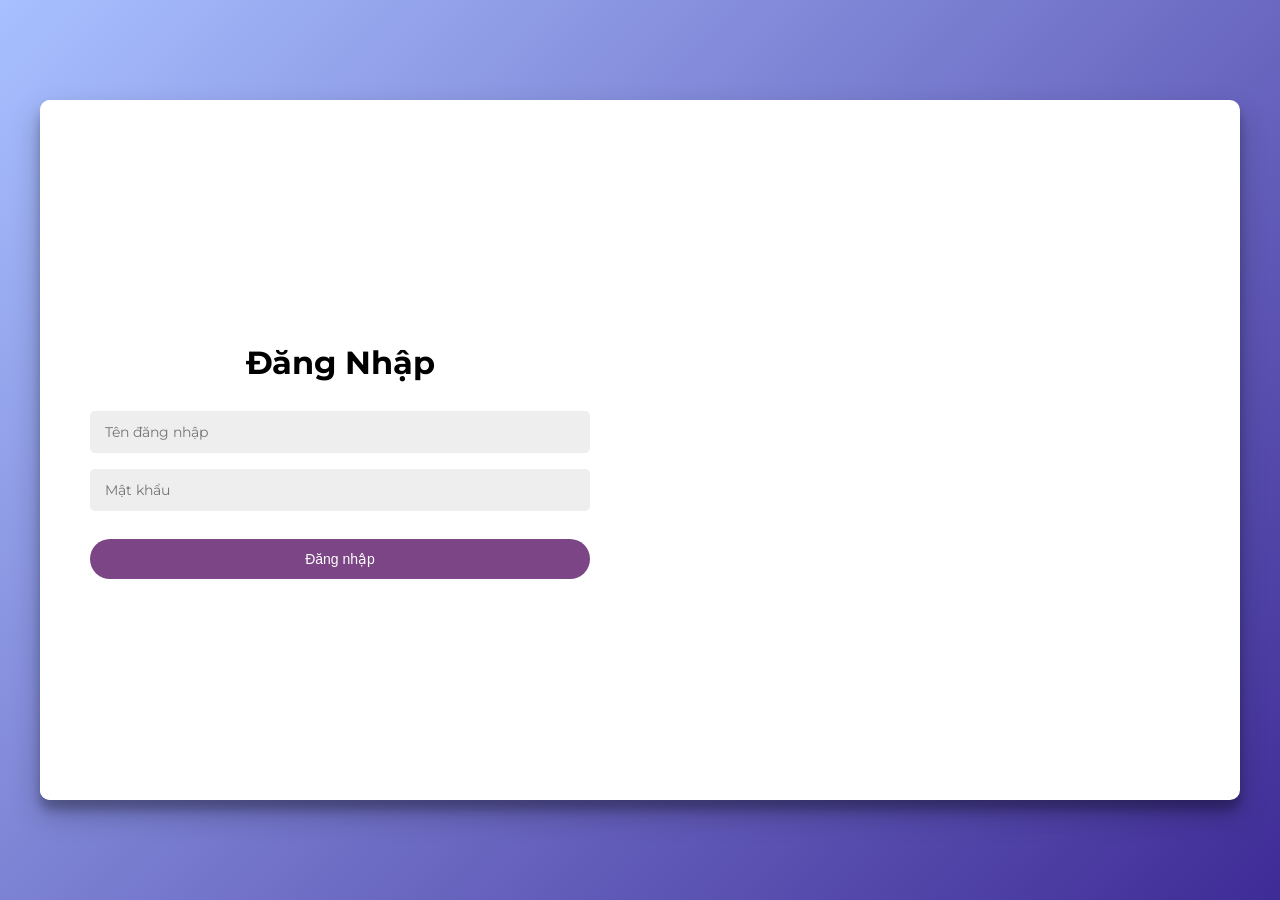
==== wwwroot/LogReg.html @ f047474b "fix API Reg AuthController, fix LogReg.js, upd RegisterRequestDTO, add html n css for Cart, Product," ====
<!DOCTYPE html>
<html lang="en">

<head>
  <meta charset="UTF-8">
  <title>Login & Register</title>
  <link rel="stylesheet" href="./css/LogReg.css">
  <link rel="icon"
    href="https://raw.githubusercontent.com/NMinMin/Image/refs/heads/main/z6593266591621_7e630df8aecd9967d6d82f116a73cbd1.jpg"
    type="image/png">
</head>

<body>

  <div class="container" id="container">
    <div class="form-container sign-up-container">
      <form id="registerForm">
        <h1>Đăng Ký</h1>

        <input type="text" placeholder="Tên đăng nhập" id="regUsername" required />
        <input type="password" placeholder="Mật khẩu" id="regPassword" required minlength="6" />
        <input type="text" placeholder="Họ và tên" id="regFullName" required />
        <input type="email" placeholder="Email" id="regEmail" required />
        <input type="date" placeholder="Ngày sinh" id="regDateOfBirth" required min="1900-01-01" max="2010-12-31" />
        <!-- Giới hạn tuổi từ năm 1900 -->
        <input type="tel" placeholder="Số điện thoại" id="regPhone" required pattern="^0[0-9]{9,10}$"
          title="Số điện thoại bắt đầu bằng 0, 10-11 số" />
        <input type="text" placeholder="Số nhà, đường" id="regAddressLine" required />
        <div class="address-group">
          <input type="text" placeholder="Tỉnh / Thành phố" id="regProvince" required />
          <input type="text" placeholder="Quận / Huyện" id="regDistrict" required />
          <input type="text" placeholder="Phường / Xã" id="regWard" required />
        </div>
        <button type="submit">Đăng ký</button>
      </form>
    </div>

    <div class="form-container sign-in-container">
      <form id="loginForm">
        <h1>Đăng Nhập</h1>
        <input type="text" placeholder="Tên đăng nhập" id="loginUsername" required />
        <input type="password" placeholder="Mật khẩu" id="loginPassword" required />
        <button type="submit">Đăng nhập</button>
      </form>
    </div>

    <div class="overlay-container">
      <div class="overlay">
        <div class="overlay-panel overlay-left">
          <h1>Chào mừng bạn trở lại!</h1>
          <p>Đã có tài khoản?</p>
          <button class="ghost" id="signIn">Đăng nhập</button>
        </div>
        <div class="overlay-panel overlay-right">
          <h1>Chào mừng đến với cửa hàng của chúng tôi!</h1>
          <p>Bạn không có tài khoản?</p>
          <button class="ghost" id="signUp">Đăng ký ngay</button>
        </div>
      </div>
    </div>
  </div>

  <script src="./js/LogReg.js"></script>
</body>

</html>
---- wwwroot/css/LogReg.css ----
@import url('https://fonts.googleapis.com/css?family=Montserrat:400,800');

* {
  box-sizing: border-box;
}

body {
  background: linear-gradient(135deg, #a8c0ff, #3f2b96);
  display: flex;
  justify-content: center;
  align-items: center;
  height: 100vh;
  margin: 0;
  font-family: 'Montserrat', sans-serif;
}

.container {
  background: #fff;
  border-radius: 10px;
  box-shadow: 0 14px 28px rgba(0,0,0,0.25),
              0 10px 10px rgba(0,0,0,0.22);
  position: relative;
  overflow: hidden;
  width: 1200px;
  max-width: 100%;
  min-height: 700px;
}

.form-container {
  position: absolute;
  top: 0;
  height: 100%;
  transition: all 0.6s ease-in-out;
}

.sign-in-container {
  left: 0;
  width: 50%;
  z-index: 2;
}

.sign-up-container {
  left: 0;
  width: 50%;
  opacity: 0;
  z-index: 1;
}

.container.right-panel-active .sign-in-container {
  transform: translateX(100%);
}

.container.right-panel-active .sign-up-container {
  transform: translateX(100%);
  opacity: 1;
  z-index: 5;
}

form {
  background: #fff;
  display: flex;
  flex-direction: column;
  padding: 0 50px;
  height: 100%;
  justify-content: center;
  text-align: center;
}

input {
  background: #eee;
  border: none;
  padding: 12px 15px;
  margin: 8px 0;
  width: 100%;
  font-family: 'Montserrat', sans-serif;
  font-size: 14px;
  color: #555;
  border-radius: 5px;
}

input:focus {
  outline: none;
  box-shadow: 0 0 5px rgba(124, 69, 133, 0.5);
}

/* Fix màu chữ và icon cho input date */
input[type="date"] {
  color: #555;
}

input[type="date"]::-webkit-datetime-edit {
  color: #555;
}

input[type="date"]::-webkit-calendar-picker-indicator {
  filter: brightness(0.6);
}

/* Nhóm 3 input địa chỉ xếp ngang */
.address-group {
  display: flex;
  gap: 15px;
  margin: 8px 0;
}

.address-group input {
  flex: 1;
  margin: 0;
}

button {
  border: none;
  padding: 12px 45px;
  margin-top: 20px;
  background-color: #7C4585;
  color: #fff;
  font-size: 14px;
  cursor: pointer;
  border-radius: 20px;
  transition: 0.3s;
}

button:hover {
  background-color: #3D365C;
}

/* Overlay */
.overlay-container {
  position: absolute;
  top: 0;
  left: 50%;
  width: 50%;
  height: 100%;
  overflow: hidden;
  transition: transform 0.6s ease-in-out;
  z-index: 100;
}

.container.right-panel-active .overlay-container {
  transform: translateX(-100%);
}

.overlay {
  background-image: url(https://raw.githubusercontent.com/NMinMin/Image/refs/heads/main/background.jpg);
  background-size: cover;
  background-position: center;
  background-repeat: no-repeat;
  color: #fff;
  position: relative;
  height: 100%;
  width: 200%;
  left: -100%;
  transform: translateX(0);
  transition: transform 0.6s ease-in-out;
}

.container.right-panel-active .overlay {
  transform: translateX(50%);
}

.overlay-panel {
  position: absolute;
  display: flex;
  flex-direction: column;
  align-items: center;
  justify-content: center;
  padding: 0 40px;
  text-align: center;
  top: 0;
  height: 100%;
  width: 50%;
  transform: translateX(0);
  transition: transform 0.6s ease-in-out;
}

.overlay-left {
  transform: translateX(-20%);
}

.container.right-panel-active .overlay-left {
  transform: translateX(0);
}

.overlay-right {
  right: 0;
  transform: translateX(0);
}

.container.right-panel-active .overlay-right {
  transform: translateX(20%);
}

.ghost {
  background: transparent;
  border: 1px solid #fff;
}

/* Responsive */
@media (max-width: 1024px) {
  .container {
    width: 90%;
    min-height: 650px;
  }

  form {
    padding: 0 30px;
  }

  .overlay-panel {
    padding: 0 20px;
  }
}

@media (max-width: 768px) {
  .container {
    flex-direction: column;
    min-height: auto;
    height: auto;
  }

  .form-container,
  .sign-in-container,
  .sign-up-container {
    position: relative;
    width: 100%;
    height: auto;
    transform: none !important;
    opacity: 1 !important;
    z-index: 1 !important;
  }

  .overlay-container {
    display: none;
  }

  form {
    padding: 40px 20px;
  }

  .address-group {
    flex-direction: column;
    gap: 8px;
  }

  input, button {
    font-size: 16px;
  }

  button {
    width: 100%;
  }
}
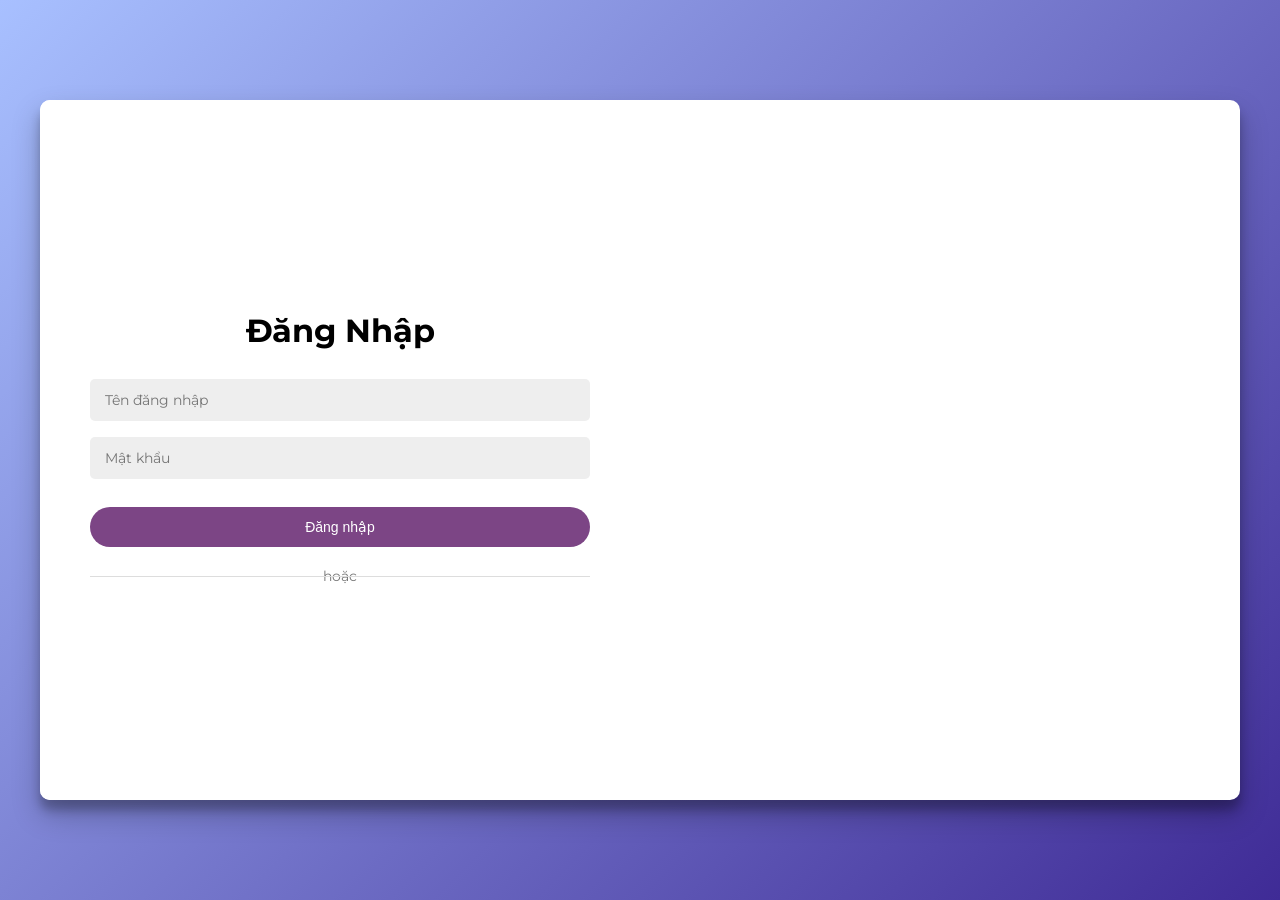
==== commit c62ca5c6: "google login" ====
--- a/wwwroot/LogReg.html
+++ b/wwwroot/LogReg.html
@@ -1,30 +1,27 @@
 <!DOCTYPE html>
-<html lang="en">
-
+<html lang="vi">
 <head>
   <meta charset="UTF-8">
   <title>Login & Register</title>
   <link rel="stylesheet" href="./css/LogReg.css">
-  <link rel="icon"
-    href="https://raw.githubusercontent.com/NMinMin/Image/refs/heads/main/z6593266591621_7e630df8aecd9967d6d82f116a73cbd1.jpg"
-    type="image/png">
+  <link rel="icon" href="https://raw.githubusercontent.com/NMinMin/Image/refs/heads/main/z6593266591621_7e630df8aecd9967d6d82f116a73cbd1.jpg" type="image/png">
+  
+  <!-- Google Identity Services -->
+  <script src="https://accounts.google.com/gsi/client" async defer></script>
 </head>
 
 <body>
-
   <div class="container" id="container">
+    <!-- Form Đăng ký -->
     <div class="form-container sign-up-container">
       <form id="registerForm">
         <h1>Đăng Ký</h1>
-
         <input type="text" placeholder="Tên đăng nhập" id="regUsername" required />
         <input type="password" placeholder="Mật khẩu" id="regPassword" required minlength="6" />
         <input type="text" placeholder="Họ và tên" id="regFullName" required />
         <input type="email" placeholder="Email" id="regEmail" required />
-        <input type="date" placeholder="Ngày sinh" id="regDateOfBirth" required min="1900-01-01" max="2010-12-31" />
-        <!-- Giới hạn tuổi từ năm 1900 -->
-        <input type="tel" placeholder="Số điện thoại" id="regPhone" required pattern="^0[0-9]{9,10}$"
-          title="Số điện thoại bắt đầu bằng 0, 10-11 số" />
+        <input type="date" placeholder="Ngày sinh" id="regDateOfBirth" required />
+        <input type="tel" placeholder="Số điện thoại" id="regPhone" required />
         <input type="text" placeholder="Số nhà, đường" id="regAddressLine" required />
         <div class="address-group">
           <input type="text" placeholder="Tỉnh / Thành phố" id="regProvince" required />
@@ -35,15 +32,23 @@
       </form>
     </div>
 
+    <!-- Form Đăng nhập -->
     <div class="form-container sign-in-container">
       <form id="loginForm">
         <h1>Đăng Nhập</h1>
         <input type="text" placeholder="Tên đăng nhập" id="loginUsername" required />
         <input type="password" placeholder="Mật khẩu" id="loginPassword" required />
         <button type="submit">Đăng nhập</button>
+
+        <!-- Nút Google mới thêm -->
+        <div class="google-divider">
+          <span>hoặc</span>
+        </div>
+        <div id="googleSignInDiv" class="google-btn-container"></div>
       </form>
     </div>
 
+    <!-- Overlay -->
     <div class="overlay-container">
       <div class="overlay">
         <div class="overlay-panel overlay-left">
@@ -52,7 +57,7 @@
           <button class="ghost" id="signIn">Đăng nhập</button>
         </div>
         <div class="overlay-panel overlay-right">
-          <h1>Chào mừng đến với cửa hàng của chúng tôi!</h1>
+          <h1>Chào mừng đến với cửa hàng!</h1>
           <p>Bạn không có tài khoản?</p>
           <button class="ghost" id="signUp">Đăng ký ngay</button>
         </div>
@@ -62,5 +67,4 @@
 
   <script src="./js/LogReg.js"></script>
 </body>
-
 </html>
--- a/wwwroot/css/LogReg.css
+++ b/wwwroot/css/LogReg.css
@@ -249,4 +249,51 @@
   button {
     width: 100%;
   }
+}
+
+/* ====================== GOOGLE BUTTON ====================== */
+.google-divider {
+  margin: 20px 0 15px;
+  text-align: center;
+  position: relative;
+  color: #777;
+  font-size: 14px;
+}
+
+.google-divider::before {
+  content: '';
+  position: absolute;
+  top: 50%;
+  left: 0;
+  right: 0;
+  height: 1px;
+  background: #ddd;
+}
+
+.google-divider span {
+  background: #fff;
+  padding: 0 15px;
+}
+
+.google-btn-container {
+  display: flex;
+  justify-content: center;
+  margin-top: 10px;
+}
+
+.google-btn-container .g_id_signin {
+  width: 100% !important;
+  max-width: 100%;
+}
+
+/* Style đẹp cho nút Google (tự động từ Google nhưng mình override) */
+.g_id_signin {
+  border-radius: 20px !important;
+  box-shadow: 0 4px 12px rgba(0,0,0,0.1) !important;
+  transition: all 0.3s !important;
+}
+
+.g_id_signin:hover {
+  box-shadow: 0 6px 16px rgba(124, 69, 133, 0.3) !important;
+  transform: translateY(-2px);
 }
